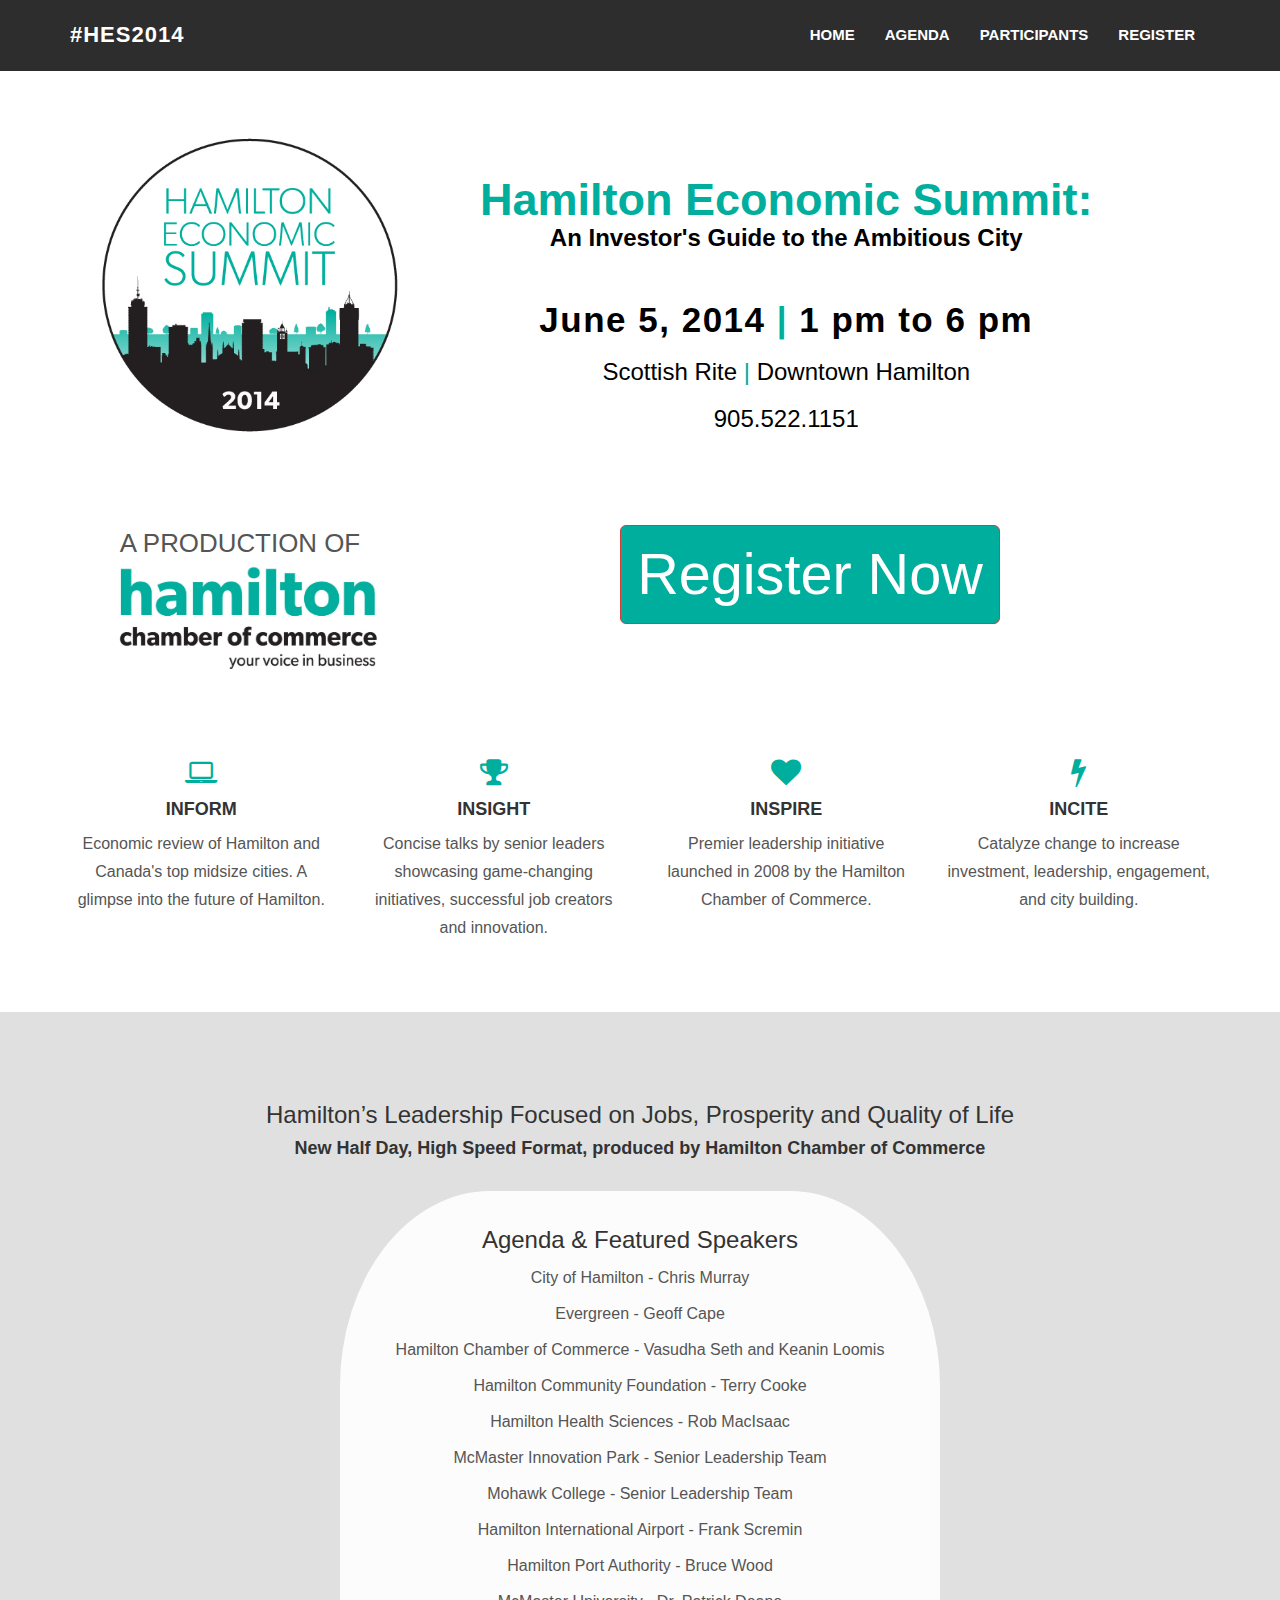
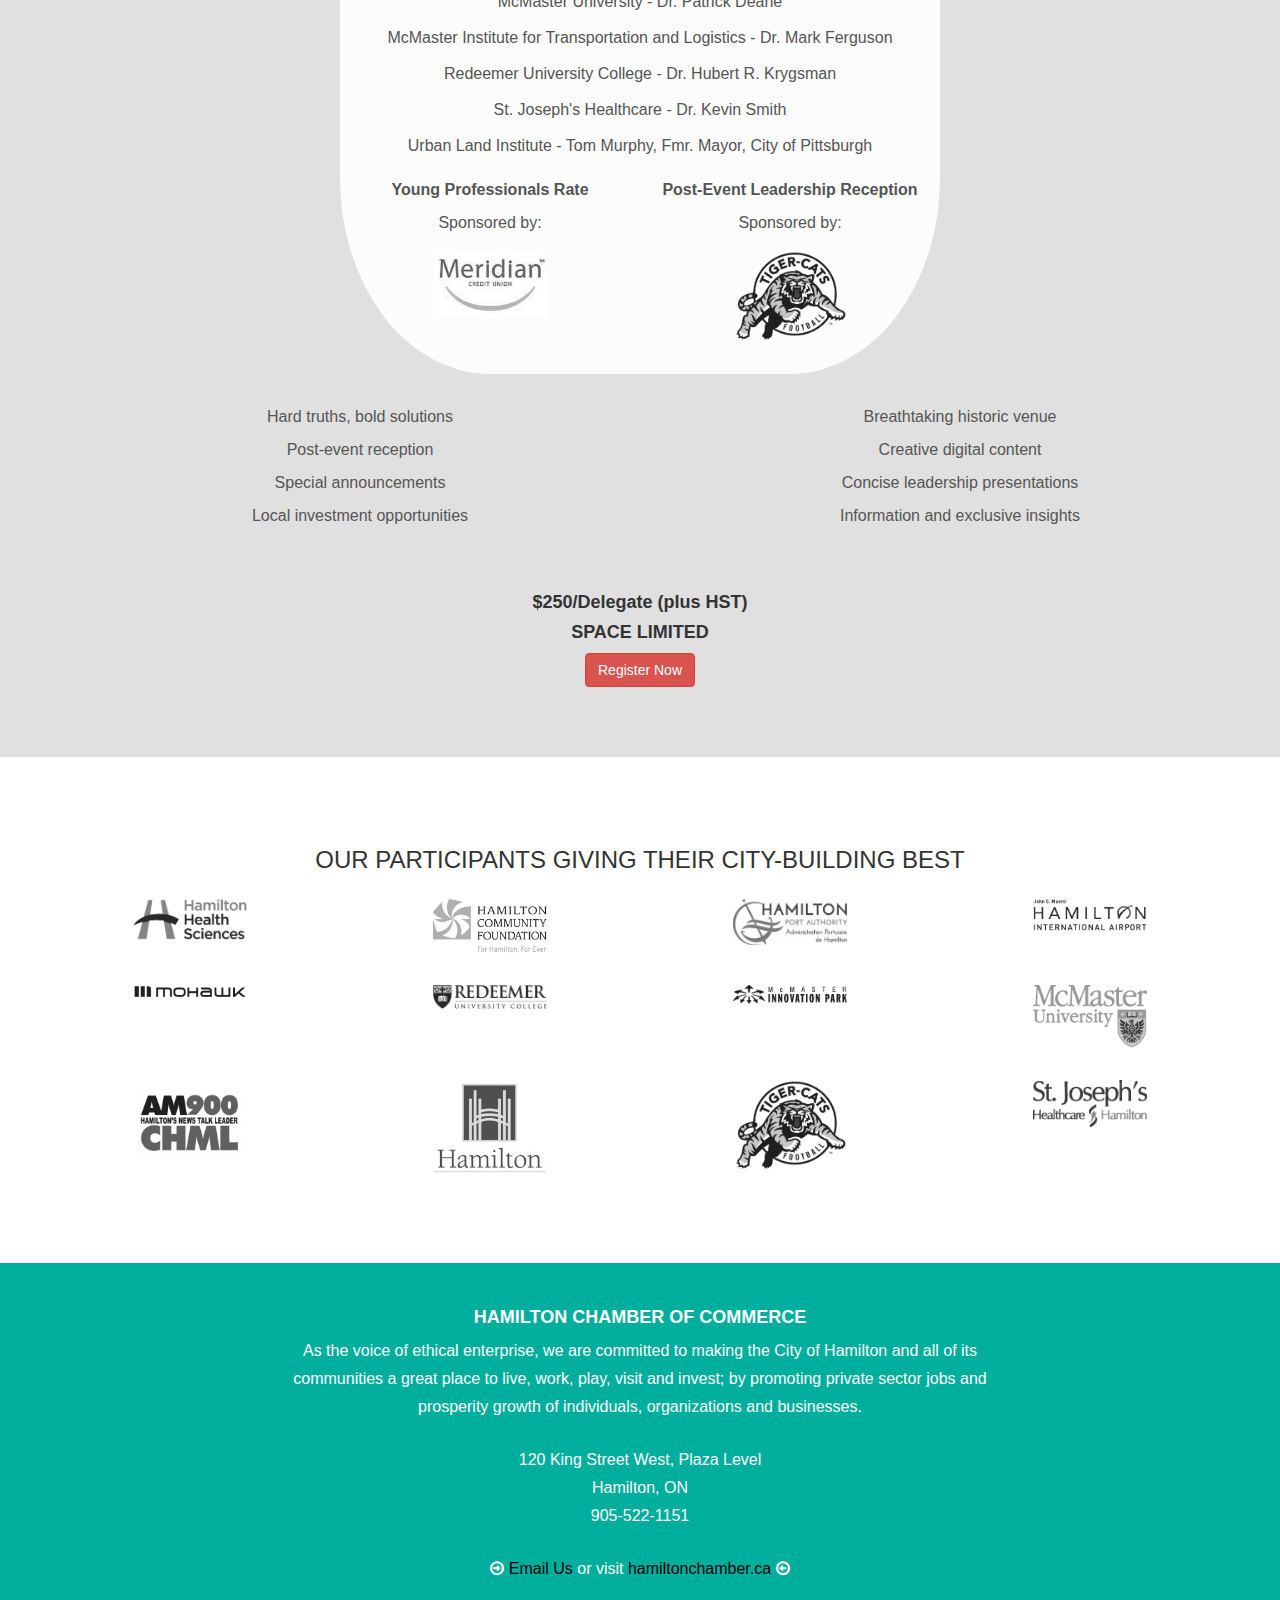
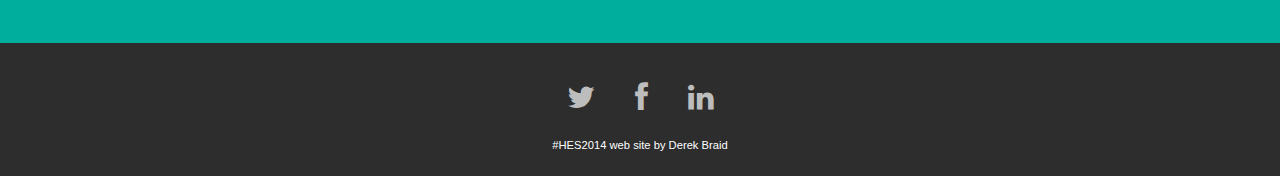
==== index.html @ 6d71427a "sponsor info logos polished" ====
<!DOCTYPE html>
<html lang="en">
  <head>
    <meta charset="utf-8">
    <meta http-equiv="X-UA-Compatible" content="IE=edge">
    <meta name="viewport" content="width=device-width, initial-scale=1.0">
    <meta name="description" content="">
    <meta name="author" content="">
    <link rel="shortcut icon" href="assets/ico/favicon.png">

    <title>Hamilton Economic Summit</title>

    <!-- Bootstrap core -->
    <link href="assets/css/bootstrap.css" rel="stylesheet">
    <link href="assets/css/font-awesome.min.css" rel="stylesheet">

    <!-- Custom styles -->
    <link href="assets/css/main.css" rel="stylesheet">


    <!-- HTML5 shim and Respond.js IE8 support of HTML5 elements and media queries -->
    <!--[if lt IE 9]>
      <script src="https://oss.maxcdn.com/libs/html5shiv/3.7.0/html5shiv.js"></script>
      <script src="https://oss.maxcdn.com/libs/respond.js/1.3.0/respond.min.js"></script>
    <![endif]-->

    <script>
      (function(i,s,o,g,r,a,m){i['GoogleAnalyticsObject']=r;i[r]=i[r]||function(){
      (i[r].q=i[r].q||[]).push(arguments)},i[r].l=1*new Date();a=s.createElement(o),
      m=s.getElementsByTagName(o)[0];a.async=1;a.src=g;m.parentNode.insertBefore(a,m)
      })(window,document,'script','//www.google-analytics.com/analytics.js','ga');

      ga('create', 'UA-50731012-1', 'hamiltoneconomicsummit.ca');
      ga('send', 'pageview');

    </script>
  </head>

  <body>

    <!-- Fixed navbar --> 
    <div class="navbar navbar-inverse navbar-fixed-top">
      <div class="container">
        <div class="navbar-header">
          <button type="button" class="navbar-toggle" data-toggle="collapse" data-target=".navbar-collapse">
            <span class="icon-bar"></span>
            <span class="icon-bar"></span>
            <span class="icon-bar"></span>
          </button>
          <a class="navbar-brand" href="#">#HES2014</a>
        </div>
        <div class="navbar-collapse collapse">
          <ul class="nav navbar-nav navbar-right">
            
            <li><a href="#">HOME</a></li>
            <li><a href="#format">AGENDA</a></li>
            <li><a href="#participants">PARTICIPANTS</a></li>
            <li><a href="https://events.r20.constantcontact.com/register/eventReg?oeidk=a07e96bei15f9af82a2&oseq=&c=&ch=" target="_blank">REGISTER</a></li>
          </ul>
        </div><!--/.nav-collapse -->
      </div>
    </div>

	<div id="headerwrap">
		<div class="container">
			<div class="row centered">
				
        <div class="col-lg-4 jumbo">
          <img id="logo"  src="assets/img/HESLogo.jpg" alt="Hamilton Economic Summit logo"> 
        </div>
  			
      	<div class="col-lg-7 jumbo-text">
          <div>
            <h1>Hamilton Economic Summit:</h1>
            <h3><strong>An Investor's Guide to the Ambitious City</strong></h3>
          </div>

          <div id="location">
            <h2>June 5, 2014 <span class="pipes">|</span> 1 pm to 6 pm</h2>
            <h3>Scottish Rite <span class="pipes">|</span> Downtown Hamilton</h3>
            <h3>905.522.1151</h3>
          </div> 
        </div>

			</div><!-- row -->

      <div class="row">
        <div id="voice" class="container">
              
              <div class="col-lg-4">
                <span id="productionOf">A PRODUCTION OF</span>
                <img src="assets/img/voice.jpg" alt="Hamilton Chamber of Commerce: Your Voice in Business">
              </div>
              <div class="col-lg-8">
                <div id="main-register-btn">
                  <a class="btn btn-danger btn-lg" href="https://events.r20.constantcontact.com/register/eventReg?oeidk=a07e96bei15f9af82a2&oseq=&c=&ch=" target="_blank">Register Now</a>
                </div>
              </div>
              
        </div>
      </div>
      </div>
		</div><!-- container -->
	</div><!-- headerwrap -->

  <!-- 4 I's: Inform, Insight, Inspire, Incite -->
	<div class="container w">
		<div class="row centered">
			<br><br>
			<div class="col-lg-3">
        <i class="fa fa-laptop tilt"></i>
        <h4 class="tilt">INFORM</h4>
        <p>Economic review of Hamilton and Canada's top midsize cities.  A glimpse into the future of Hamilton.</p>
      </div><!-- col-lg-3 -->

      <div class="col-lg-3">
        <i class="fa fa-trophy tilt"></i>
        <h4 class="tilt">INSIGHT</h4>
        <p>Concise talks by senior leaders showcasing game-changing initiatives, successful job creators and innovation.</p>
      </div><!-- col-lg-3 -->

      <div class="col-lg-3">
				<i class="fa fa-heart tilt"></i>
				<h4 class="tilt">INSPIRE</h4>
				<p>Premier leadership initiative launched in 2008 by the Hamilton Chamber of Commerce.</p>
			</div><!-- col-lg-3 -->

      <div class="col-lg-3">
        <i class="fa fa-flash tilt"></i>
        <h4 class="tilt">INCITE</h4>
        <p>Catalyze change to increase investment, leadership, engagement, and city building.</p>
      </div><!-- col-lg-3 -->
		</div><!-- row -->
		<br>
		<br>
	</div><!-- container -->


	<!-- AGENDA / FORMAT SECTION -->
	<div id="format">
    <div id="dg">
      <div class="container">
        <div class="row centered">
          <h3>Hamilton’s Leadership Focused on Jobs, Prosperity and Quality of Life</h3>
          <h4>New Half Day, High Speed Format, produced by Hamilton Chamber of Commerce</h4>
          <br>
          
          <div class="agenda-container">

            <div class="row">
              
                <div id="agen" class="col-sm-6 col-sm-offset-3">
                  <h3>Agenda & Featured Speakers</h3>
                  <p>City of Hamilton - Chris Murray</p>
                  <p>Evergreen - Geoff Cape</p>
                  <p>Hamilton Chamber of Commerce - Vasudha Seth and Keanin Loomis</p>
                  <p>Hamilton Community Foundation - Terry Cooke</p>
                  <p>Hamilton Health Sciences - Rob MacIsaac</p>
                  <p>McMaster Innovation Park - Senior Leadership Team</p>
                  <p>Mohawk College - Senior Leadership Team</p>
                  <p>Hamilton International Airport - Frank Scremin</p>
                  <p>Hamilton Port Authority - Bruce Wood</p>
                  <p>McMaster University - Dr. Patrick Deane</p>
                  <p>McMaster Institute for Transportation and Logistics - Dr. Mark Ferguson</p>
                  <p>Redeemer University College - Dr. Hubert R. Krygsman</p>
                  <p>St. Joseph's Healthcare - Dr. Kevin Smith</p>
                  <p>Urban Land Institute - Tom Murphy, Fmr. Mayor, City of Pittsburgh</p>
                  <div id="sponsors">
                    <div class="col-sm-6"><p><strong>Young Professionals Rate</strong></p>
                    Sponsored by: <div><img src="assets/img/partLogos/MeridLogo.jpeg" alt=""></div>
                    </div>
                    
                    <div class="col-sm-6"><p><strong>Post-Event Leadership Reception</strong></p>
                    Sponsored by: <div><img src="assets/img/partLogos/CatsLogo.gif" alt=""></div>
                    </div>
                  </div>
                </div>


            </div>
            
            <div class="row">

                <div class="col-md-6">
                  <ul>Hard truths, bold solutions</ul>
                  <ul>Post-event reception</ul>
                  <ul>Special announcements</ul>
                  <ul>Local investment opportunities</ul>
                </div>
                <div class="col-md-6">
                  <ul>Breathtaking historic venue</ul>
                  <ul>Creative digital content</ul>
                  <ul>Concise leadership presentations</ul>
                  <ul>Information and exclusive insights</ul>
                </div>
            </div>
          </div>
        <br/>
        <br/>
        <div id="price" class="col-lg-12">
        <h4>$250/Delegate (plus HST)</h4>
        <h4>SPACE LIMITED</h4>
        <a class="btn btn-danger" href="https://events.r20.constantcontact.com/register/eventReg?oeidk=a07e96bei15f9af82a2&oseq=&c=&ch=" target="_blank">Register Now</a>
        </div>
        </div><!-- row -->
      </div><!-- container -->
    </div><!-- DG --> 
  </div><!-- format -->

  <!-- PARTICIPANTS -->
	<div id="lg">
		<div id="participants" class="container">
			<div class="row centered">
        <h3>OUR PARTICIPANTS GIVING THEIR CITY-BUILDING BEST</h3>

        <div class="row">

          <div class="col-sm-3">
            <img src="assets/img/partLogos/HHS_RGB.jpg" alt="">
          </div>
  				<div class="col-sm-3">
  					<img src="assets/img/partLogos/HCFLogo.jpg" alt="">
  				</div>
  				<div class="col-sm-3">
  					<img src="assets/img/partLogos/HPALogo.jpg" alt="">
  				</div>
  				<div class="col-sm-3">
  					<img src="assets/img/partLogos/AirportLogo.png" alt="">
  				</div>

        </div>

        <div class="row">

          <div class="col-sm-3">
            <img src="assets/img/partLogos/MohawkLogo.jpg" alt="">
          </div>
          <div class="col-sm-3">
            <img src="assets/img/partLogos/RedeemLogo.jpg" alt="">
          </div>
          <div class="col-sm-3">
            <img src="assets/img/partLogos/MIPLogo.gif" alt="">
          </div>
          <div class="col-sm-3">
            <img src="assets/img/partLogos/MacLogo.jpg" alt="">
          </div>

        </div>

        <div class="row">
          
          <div class="col-sm-3">
            <img src="assets/img/partLogos/chmlLogo.png" alt="">
          </div>
          <div class="col-sm-3">
            <img src="assets/img/partLogos/CityLogo.jpg" alt="">
          </div>
          <div class="col-sm-3">
            <img src="assets/img/partLogos/CatsLogo.gif" alt="">
          </div>
          <div class="col-sm-3">
            <img src="assets/img/partLogos/StJoeLogo.png" alt="">
          </div>
        
        </div>
        

			</div><!-- row -->
		</div><!-- container -->
	</div><!-- dg -->
	
	<!-- HAMILTON CHAMBER -->
	<div id="r">
		<div class="container">
			<div class="row centered">
				<div class="col-lg-8 col-lg-offset-2">
					<h4>HAMILTON CHAMBER OF COMMERCE</h4>
					<p>As the voice of ethical enterprise, we are committed to making the City of Hamilton and all of its communities a great place to live, work, play, visit and invest; by promoting private sector jobs and prosperity growth of individuals, organizations and businesses.</p>
          <p>120 King Street West, Plaza Level<br/>
            Hamilton, ON<br/>
            905-522-1151<br/>
          </p>

          <div class="contact-links">   
            <p><i class="fa fa-arrow-circle-o-right"><a href="mailto:hcc@hamiltonchamber.ca?Subject=#HES2014"></i> Email Us</a><span> or visit </span>
            <a href="http://www.hamiltonchamber.ca" target="_blank">hamiltonchamber.ca </a><i class="fa fa-arrow-circle-o-left"></i>
            </p>
          </div>

				</div>
			</div><!-- row -->
		</div><!-- container -->
	</div><!-- r wrap -->
	
	
	<!-- FOOTER -->
	<div id="f">
		<div id="social" class="container">
			<div class="row centered">
				<a href="http://twitter.com/hamiltonchamber" target="_blank"><i class="fa fa-twitter"></i></a><a href="https://www.facebook.com/pages/Hamilton-Chamber-of-Commerce/140038556040986" target="_blank"><i class="fa fa-facebook"></i></a><a href="http://www.linkedin.com/company/hamilton-chamber-of-commerce" target="_blank"><i class="fa fa-linkedin"></i></a>
			</div><!-- row -->
      <div id="dev" class="row centered"><a href="http://www.cacheflow.ca" target="_blank">#HES2014 web site by Derek Braid</a></div>
		</div><!-- container -->
	</div><!-- Footer -->


    <!-- Bootstrap, jQuery, Scroll JavaScript
    ================================================== -->
    <script src="https://code.jquery.com/jquery-1.10.2.min.js"></script>
    <script src="assets/js/bootstrap.min.js"></script>
  </body>
</html>
---- assets/css/main.css ----
/*
 * Original Author: Carlos Alvarez
 * URL: http://alvarez.is
 *
 * Project Name: SPOT - Free Bootstrap 3 Theme
 * Version: 1.0
 * URL: http://blacktie.co
 *
 * Adapted by Derek Braid.
 */
 
/* FONTS */
@import url(http://fonts.googleapis.com/css?family=Lato:300,400,700,900);
@import url(http://fonts.googleapis.com/css?family=Raleway:400,300,700,900);

/* OVERALL ASPECT */

body {
  background-color: #fff;
    
    font-weight: 300;
    font-size: 16px;
    color: #555;

    -webkit-font-smoothing: antialiased;
    /*-webkit-overflow-scrolling: touch;*/
    
    margin-top: 70px;
}

/* Titles */
h1, h2, h3, h4, h5, h6 {
    font-weight: 500;
    color: #333;
}


/* Paragraph & Typographic */
p {
    line-height: 28px;
    margin-bottom: 25px;
}

.centered {
    text-align: center;
}

/* Links */
a {
    color: #000000;
    word-wrap: break-word;

    -webkit-transition: color 0.1s ease-in, background 0.1s ease-in;
    -moz-transition: color 0.1s ease-in, background 0.1s ease-in;
    -ms-transition: color 0.1s ease-in, background 0.1s ease-in;
    -o-transition: color 0.1s ease-in, background 0.1s ease-in;
    transition: color 0.1s ease-in, background 0.1s ease-in;
}

a:hover,
a:focus {
    color: #7b7b7b;
    text-decoration: none;
    outline: 0;
}

a:before,
a:after {
    -webkit-transition: color 0.1s ease-in, background 0.1s ease-in;
    -moz-transition: color 0.1s ease-in, background 0.1s ease-in;
    -ms-transition: color 0.1s ease-in, background 0.1s ease-in;
    -o-transition: color 0.1s ease-in, background 0.1s ease-in;
    transition: color 0.1s ease-in, background 0.1s ease-in;
}

 hr {
    display: block;
    height: 1px;
    border: 0;
    border-top: 1px solid #ccc;
    margin: 1em 0;
    padding: 0;
}


.navbar {
	font-weight: 800;
	font-size: 15px;
	padding-top: 10px;
	padding-bottom: 10px;
}

.navbar-inverse {
	background: #2d2d2d;
	border-color: #2d2d2d;
}

.navbar-inverse .navbar-nav > .active > a {
	background: #00AE9D
}

.navbar-inverse .navbar-brand {
	color: #999999;
	font-weight: bolder;
	font-size: 22px;
	letter-spacing: 1px;
}

.navbar-inverse .navbar-brand:hover,
.navbar-inverse .navbar-brand:focus {
    color: #00AE9D;     
}

.navbar-inverse .navbar-brand,
.navbar-inverse .navbar-nav > li > a {
	color: #FFF;
}

/*TILT*/
.tilt {
  -webkit-transition: all 0.5s ease;
     -moz-transition: all 0.5s ease;
       -o-transition: all 0.5s ease;
      -ms-transition: all 0.5s ease;
          transition: all 0.5s ease;
}
 
.tilt:hover {
  -webkit-transform: rotate(-10deg);
     -moz-transform: rotate(-10deg);
       -o-transform: rotate(-10deg);
      -ms-transform: rotate(-10deg);
          transform: rotate(-10deg);
}

/* ==========================================================================
   Wrap Sections
   ========================================================================== */

.jumbo-text div {
    color: black;
}

#logo {
    height: 25em;
}

#agen {
    background-color: #fcfcfc;
    border-radius: 25%;
    margin-bottom: 2em;
    padding: 1em 0 1em 0;
}

.agenda-container p {
    margin-bottom: 0.5em;
    margin-top: 0.5em;
}

.agenda-container p,
.agenda-container ul {
    font-weight: 500;
}

#participants img,
#sponsors img {
    overflow: hidden;
    width: 54%;
    height: auto;
    padding: 1em;
    margin-top: 10px

    filter: url(filters.svg#grayscale); /* Firefox 3.5+ */
    filter: gray; /* IE6-9 */
    -webkit-filter: grayscale(1); /* Google Chrome, Safari 6+ & Opera 15+ */
}

@media (max-width: 1198px) {
  #participants img  {
    max-width: 50%;
  }
}

@media (max-width: 768px) {
  #participants img  {
    max-width: 23%;
  }
}

@media (max-width: 450px) {
  #participants img  {
    max-width: 33%;
  }
}

.pipes {
    color: #00AE9D;
}

#productionOf {
    font-size: 1.35em;
}

#voice {
    margin-left: -20px;
    font-size: 1.2em;
    text-align: center; 
}

#voice img {
    height: 6em;
}

#voice .btn {
    font-size: 3em;
    background-color: #00AE9D;
}

.contact-btn {
    background-color: #00AE9D;
    color: white;
}

#headerwrap {
	margin-top: 125px;
    text-align:center;
	min-height: 500px;
	width: 100%;
}

#headerwrap h1 {
	margin-top: 50px;
    margin-bottom: -20px;
	color: #00AE9D;
	font-size: 45px;
	font-weight: 900;
}

#headerwrap h2 {
	color: black;
	font-size: 35px;
	font-weight: 600;
	letter-spacing: 1.5px;
    margin-top: 50px;
}

#headerwrap h3 {
    color: black;
    font-weight: 500;
}

#location {
    line-height: 0.1em;
}

/* Dark Grey Wrap */
#dg {
	background: #e0e0e0;
	padding-top: 70px;
	padding-bottom: 70px;
	text-align: center;
}

#dg h4 {
	font-weight: 700;
}

#dg li {
    line-height: 1.5em;
    font-size: 1.1em;
}

#price {
    margin-top: 10px;
}

/* Light Grey */
#lg {
	background: #FFF;
	padding-top: 70px;
	padding-bottom: 70px;
	text-align: center;
}

#lg h4 {
	font-weight: 700;
}


/* Red Wrap */
#r {
	background: #00AE9D;
	padding-top: 35px;
	padding-bottom: 35px;
}

#r h4 {
	color: white;
	font-weight: 700;
}

#r p {
	color: white;
}

/* Blue Wrap */

#blue {
	background: #3498db;
	padding-top: 35px;
	padding-bottom: 35px;
}

#blue h4 {
	color: white;
	font-weight: 700;
}

#blue p {
	color: white;
}

/* Footer Wrap */
#f {
	background: #2d2d2d;
	padding-top: 20px;
	padding-bottom: 20px;
}

#f i {
	color: #bdbdbd;
	font-size: 30px;
	padding: 20px;
}

#f i:hover {
	color: #00AE9D;
}

#dev a {
    font-size: 0.7em;
    color: white;
}

/****** SECTIONS *****/

.w {
	padding-top: 35px;
    text-shadow: 1px 1px #FFF;
    font-weight: 500;
}

.w h4 {
	font-weight: 700;
}

.w i {
	color: #00AE9D;
	font-size: 30px;
}


.wb {
	padding-top: 35px;
	margin-bottom: 0px;
}

.wb h4 {
	font-weight: 700;
}

.desc {
	padding-top: 35px;
}

.desc h4 {
	font-weight: 700;
}

.desc i {
	color: #00AE9D;
	font-size: 12px;
	padding: 5px;
}

/***** MODAL CONTACT *****/
.modal-content {
	border-radius: 0px;

}

.modal-header {
	background-color: #00AE9D;
	color: white;
}

.modal-header h4 {
	font-weight: 700;
    color: white;
}
.navbar-inverse .navbar-nav > li > a:hover, 
.navbar-inverse .navbar-nav > li > a:focus {
    color: #00AE9D;
}

.modal-body {
	background: #f2f2f2;
    
    font-weight: 300;
    font-size: 16px;
    color: #555;
}

.modal-footer {
	background: #f2f2f2;
	margin-top: 0px; 
}

/* ==========================================================================
   Pricing Tables
   ========================================================================== */
   
.pricing-option {
    padding-bottom: 40px;
}

.pricing-option .pricing-top {
    position: relative;
    background: #222;
    color: white;
    text-align: center;
    font-weight: bold;

    padding: 40px 20px 30px 20px;
    -webkit-box-sizing: border-box;
    -moz-box-sizing: border-box;
    box-sizing: border-box;
}

.pricing-option .pricing-top .special-label {
    display: block;
    width: 100%;
    position: absolute;
    top: 0;
    left: 0;
    background: #1abc9c;
    text-transform: uppercase;
    font-size: 15px;
    font-weight: bold;
    padding: 3px 0;
}

.special .pricing-top {
    background: black;
}

.pricing-option .pricing-edition {
    text-transform: uppercase;
    display: block;
    font-size: 25px;
    letter-spacing: 8px;
}

.pricing-option .price {
    display: inline-block;
    position: relative;
}

.pricing-option .price sup {
    position: absolute;
    top: 50px;
    left: -10px;
    font-size: 24px;
}

.pricing-option .price .price-amount {
    font-size: 108px;
    letter-spacing: -4px;
}

.pricing-option .price small {
    position: relative;
    left: -10px;
    font-size: 18px;
}

.pricing-option ul {
    list-style: none;
    margin: 0;
    background: #eee;
    text-align: center;
    padding-left: 0px;
}

.pricing-option ul li {
    border-bottom: solid 1px #e1e1e1;
    padding-top: 20px;
    padding-bottom: 20px;
}

.pricing-option .pricing-signup {
    display: block;
    text-align: center;
    font-size: 18px;
    font-weight: bold;
    padding: 15px 10px;
    color: white;
    background: #1abc9c;
}

.pricing-option .pricing-signup:hover {
    background: #00AE9D;
}
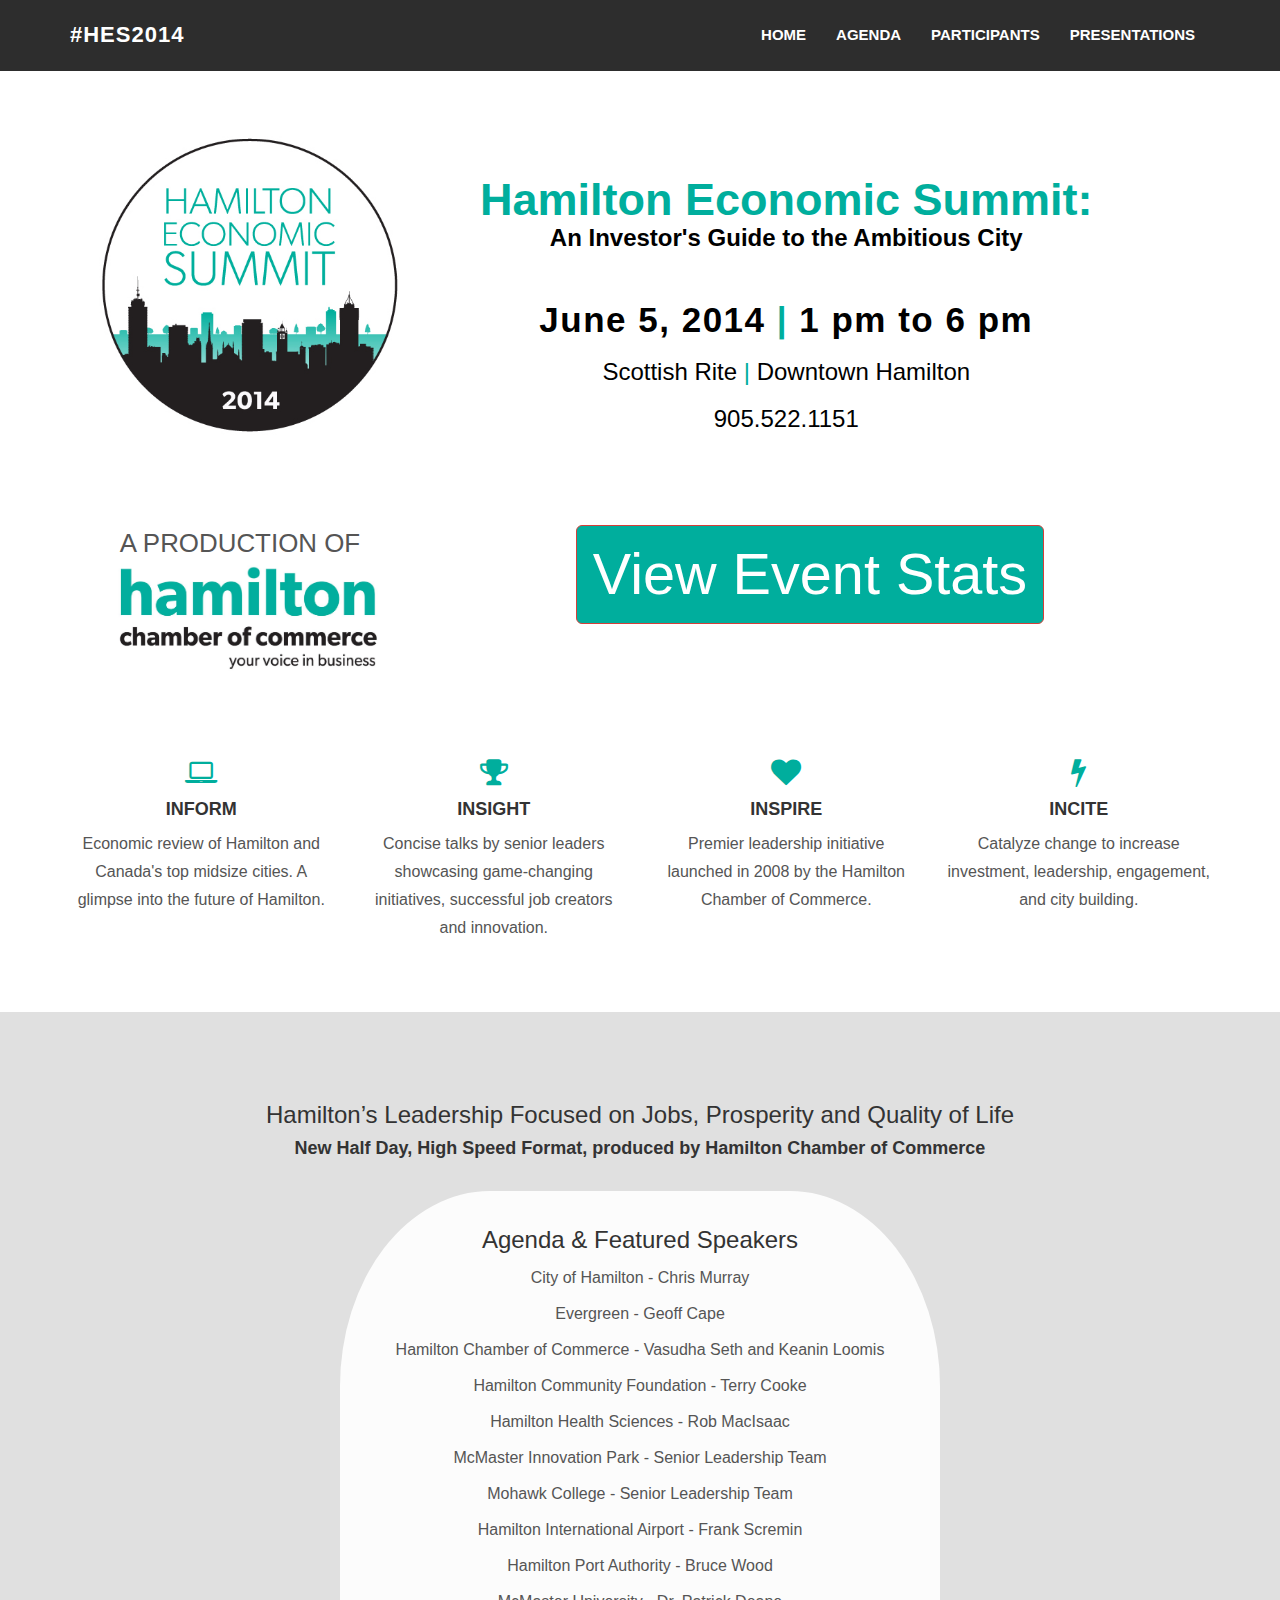
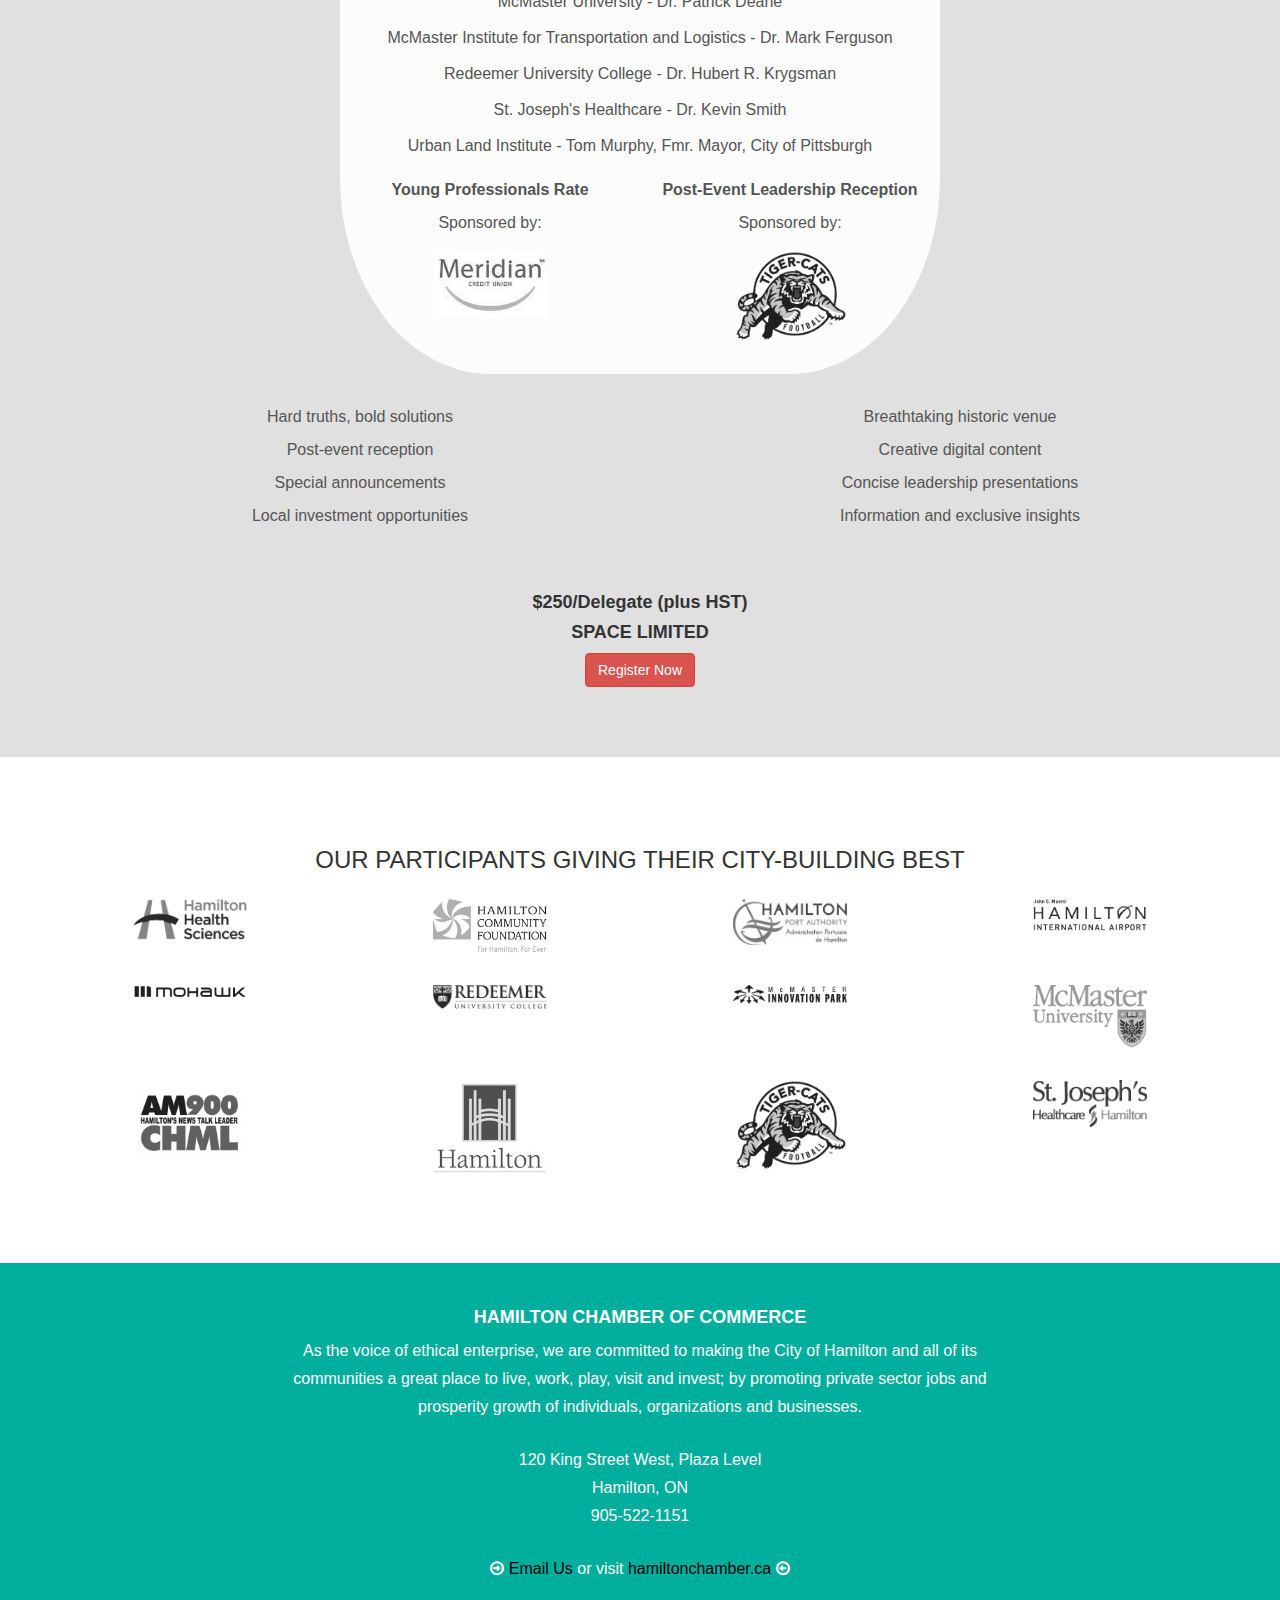
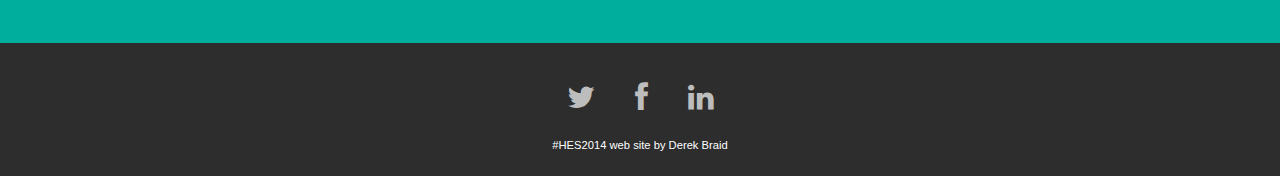
==== commit 11abe90a: "migrated assets for main d3 charts, restyled home page, headers" ====
--- a/index.html
+++ b/index.html
@@ -55,7 +55,7 @@
             <li><a href="#">HOME</a></li>
             <li><a href="#format">AGENDA</a></li>
             <li><a href="#participants">PARTICIPANTS</a></li>
-            <li><a href="https://events.r20.constantcontact.com/register/eventReg?oeidk=a07e96bei15f9af82a2&oseq=&c=&ch=" target="_blank">REGISTER</a></li>
+            <li><a href="/economy-animation.html" target="_blank">PRESENTATIONS</a></li>
           </ul>
         </div><!--/.nav-collapse -->
       </div>
@@ -93,7 +93,7 @@
               </div>
               <div class="col-lg-8">
                 <div id="main-register-btn">
-                  <a class="btn btn-danger btn-lg" href="https://events.r20.constantcontact.com/register/eventReg?oeidk=a07e96bei15f9af82a2&oseq=&c=&ch=" target="_blank">Register Now</a>
+                  <a class="btn btn-danger btn-lg" href="/economy-animation.html" target="_blank">View Event Stats</a>
                 </div>
               </div>
               
--- a/assets/css/main.css
+++ b/assets/css/main.css
@@ -510,6 +510,4 @@
 
 .pricing-option .pricing-signup:hover {
     background: #00AE9D;
-}
-
-
+}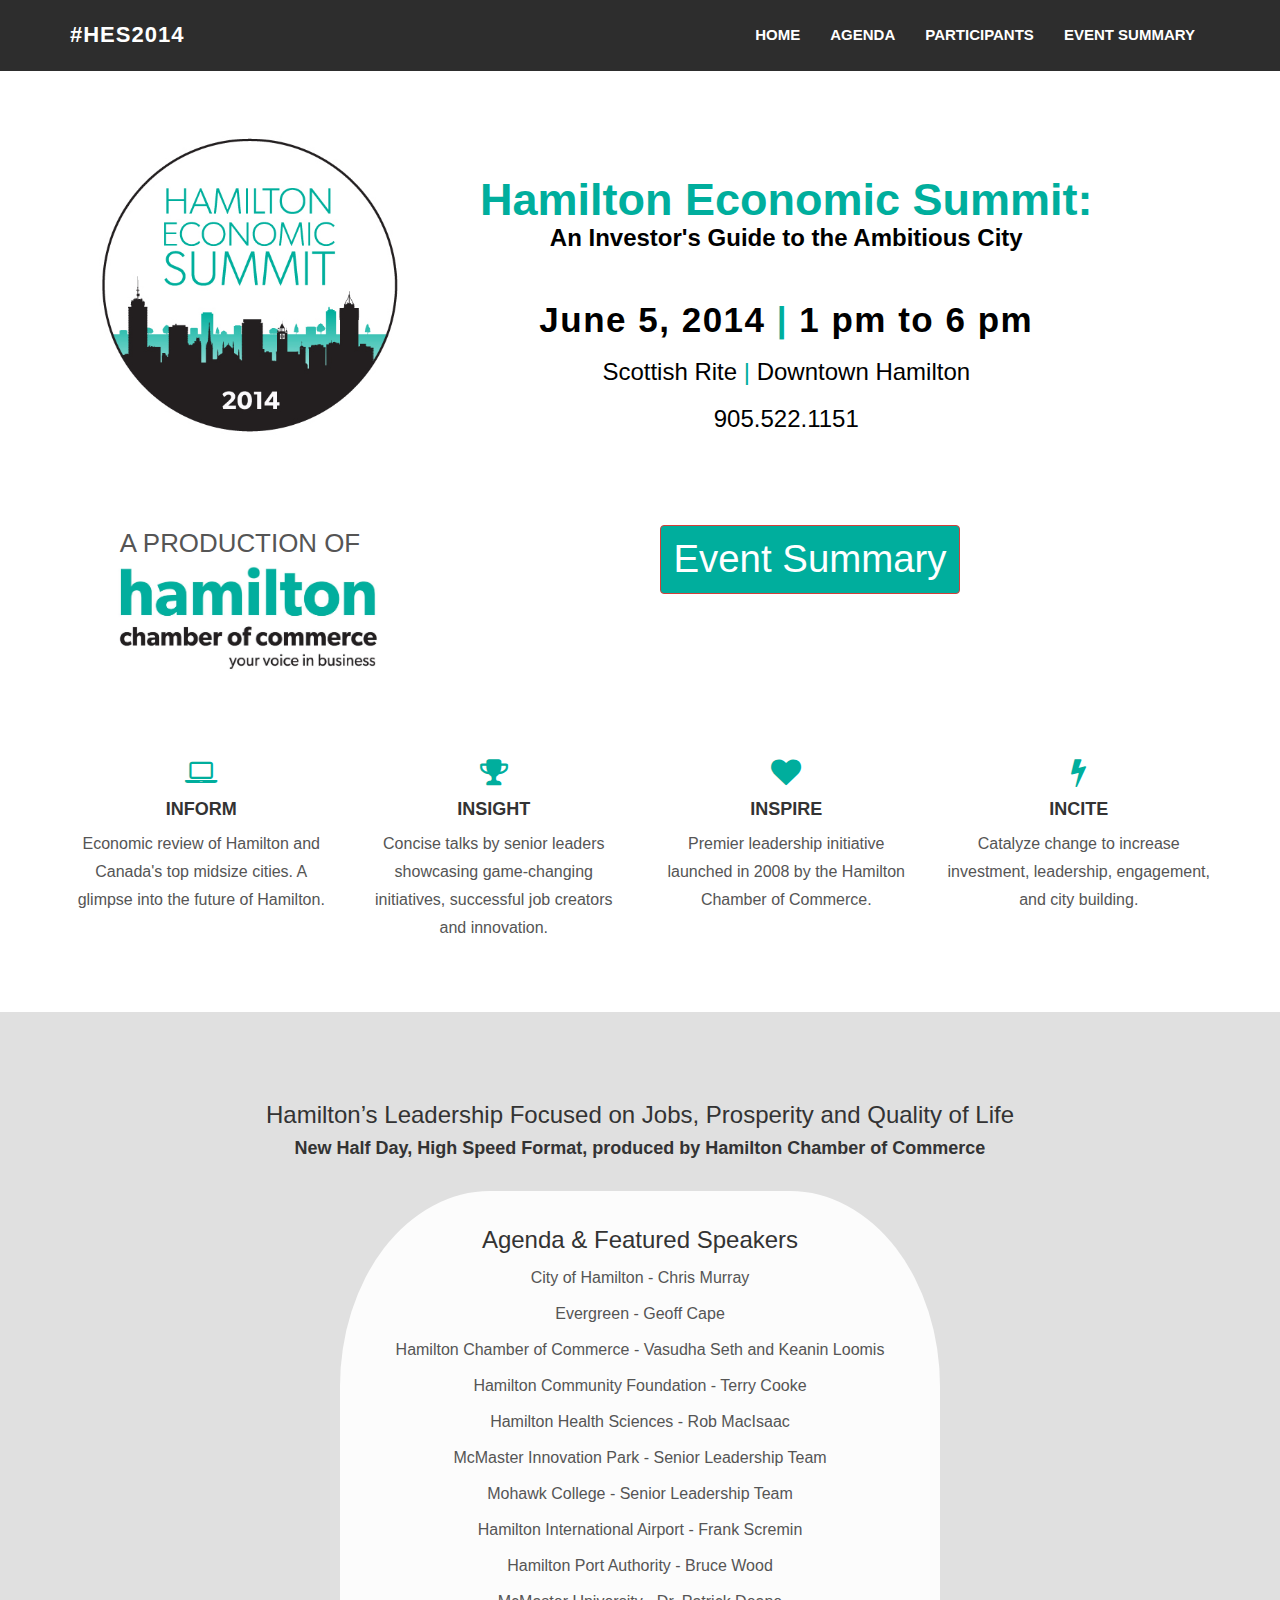
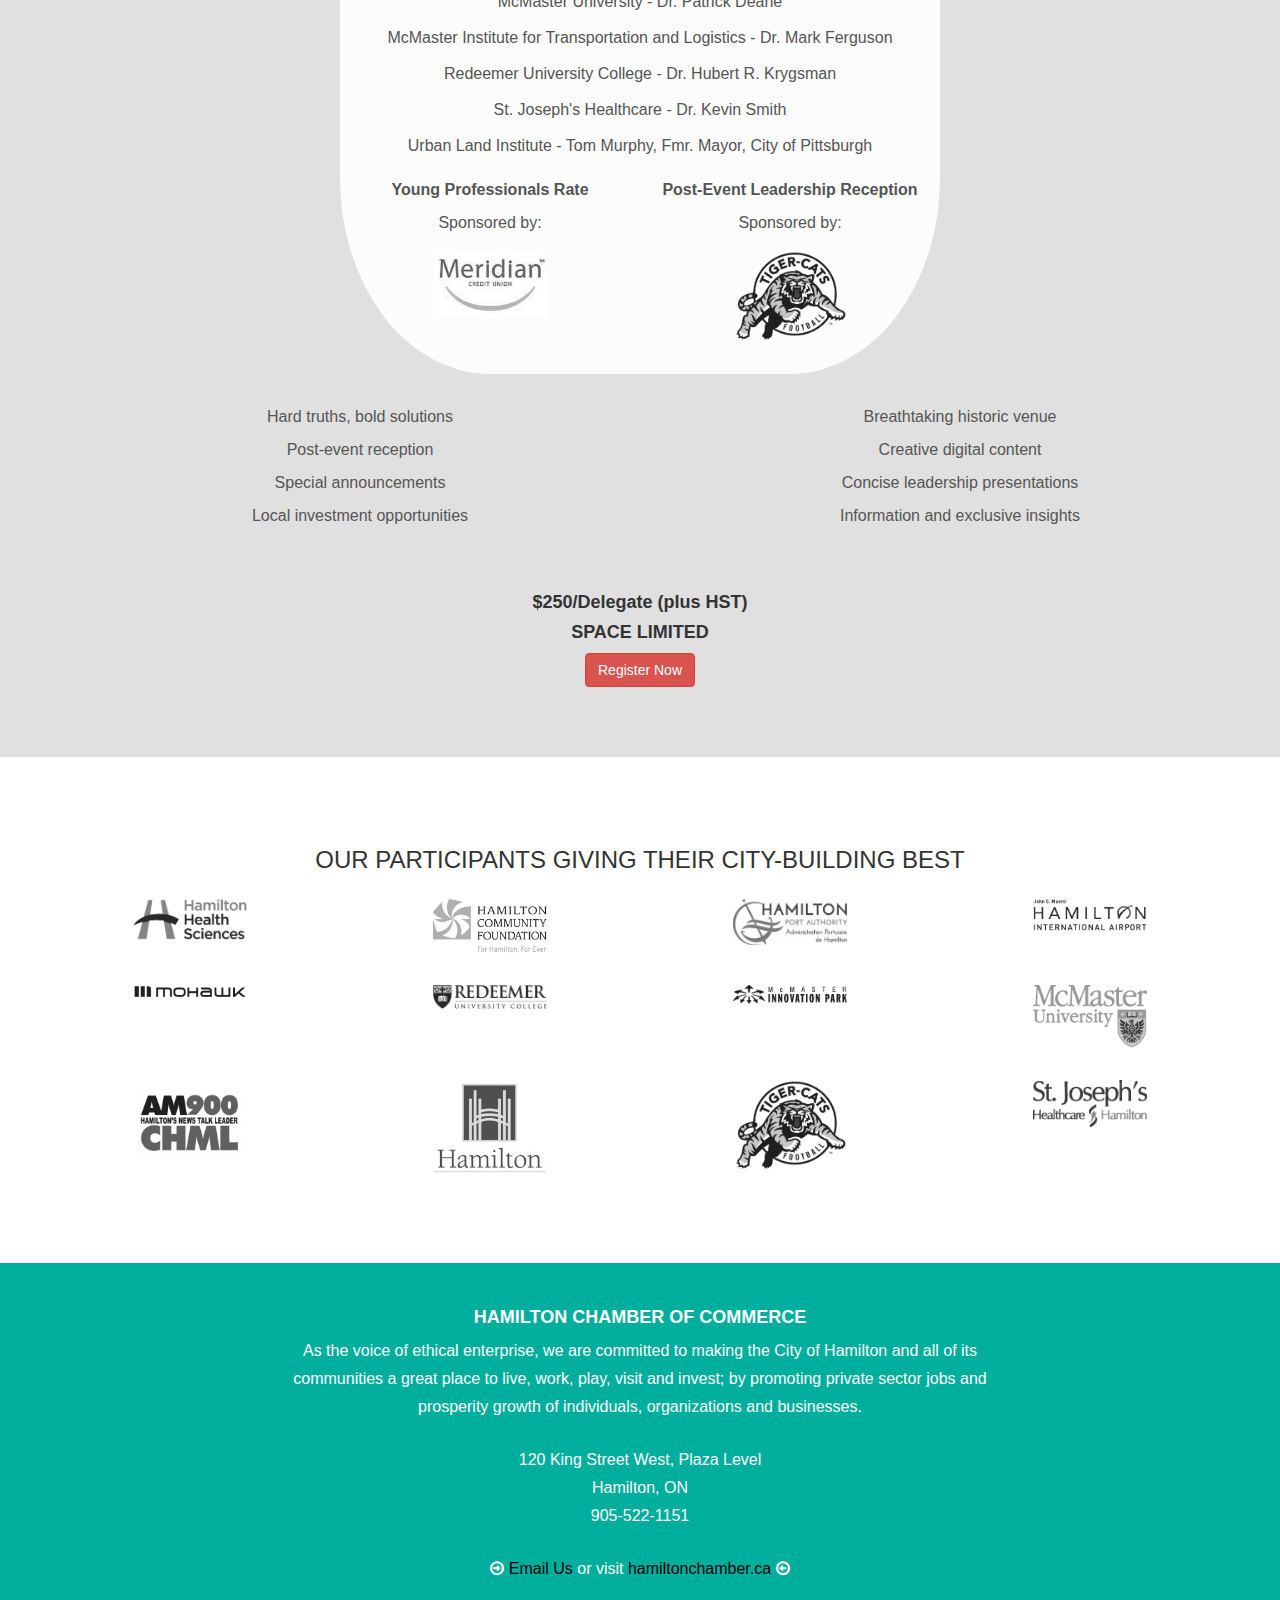
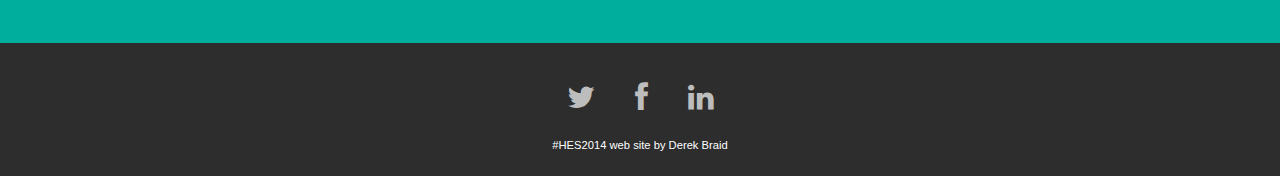
==== commit aa146cef: "adding button to draw with legend" ====
--- a/index.html
+++ b/index.html
@@ -55,7 +55,7 @@
             <li><a href="#">HOME</a></li>
             <li><a href="#format">AGENDA</a></li>
             <li><a href="#participants">PARTICIPANTS</a></li>
-            <li><a href="/economy-animation.html" target="_blank">PRESENTATIONS</a></li>
+            <li><a href="/economy-animation.html" target="_blank">EVENT SUMMARY</a></li>
           </ul>
         </div><!--/.nav-collapse -->
       </div>
@@ -93,7 +93,7 @@
               </div>
               <div class="col-lg-8">
                 <div id="main-register-btn">
-                  <a class="btn btn-danger btn-lg" href="/economy-animation.html" target="_blank">View Event Stats</a>
+                  <a class="btn btn-danger" href="/economy-animation.html" target="_blank">Event Summary</a>
                 </div>
               </div>
               
--- a/assets/css/main.css
+++ b/assets/css/main.css
@@ -212,7 +212,7 @@
 }
 
 #voice .btn {
-    font-size: 3em;
+    font-size: 2em;
     background-color: #00AE9D;
 }
 
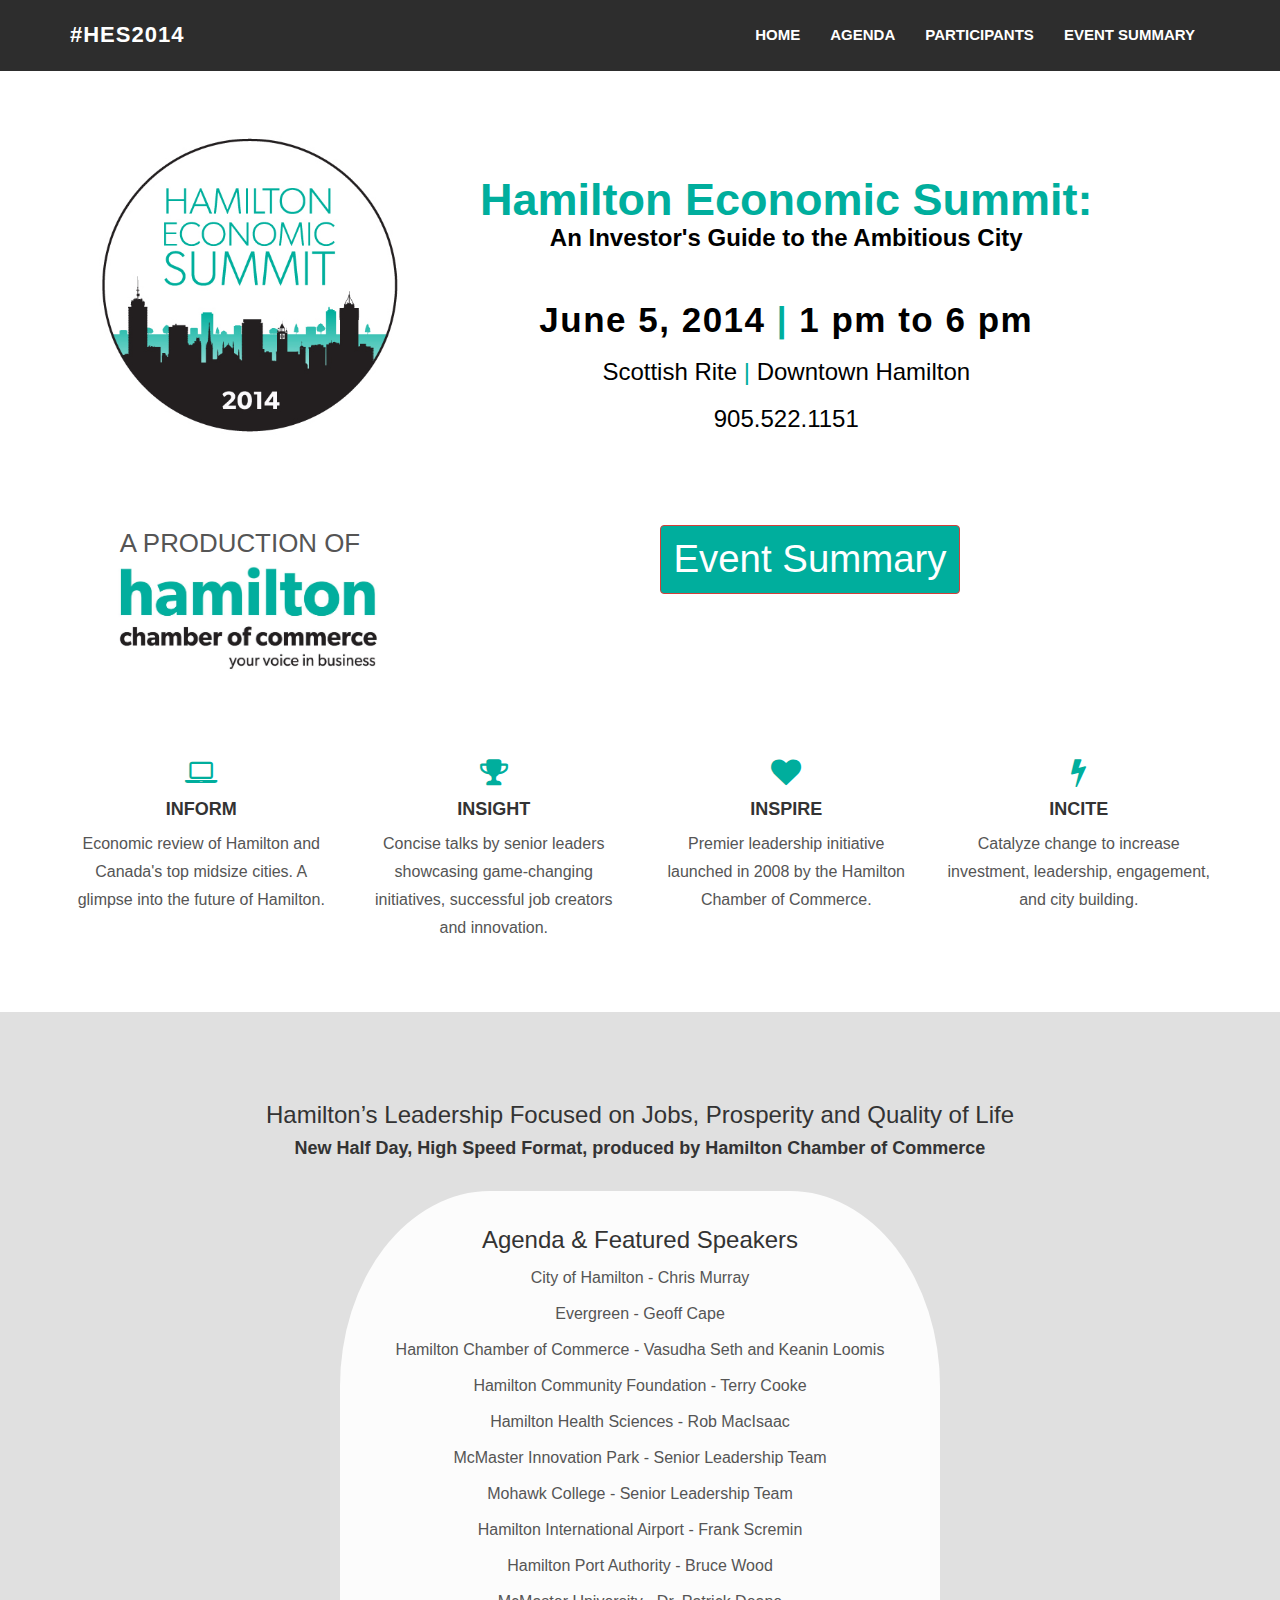
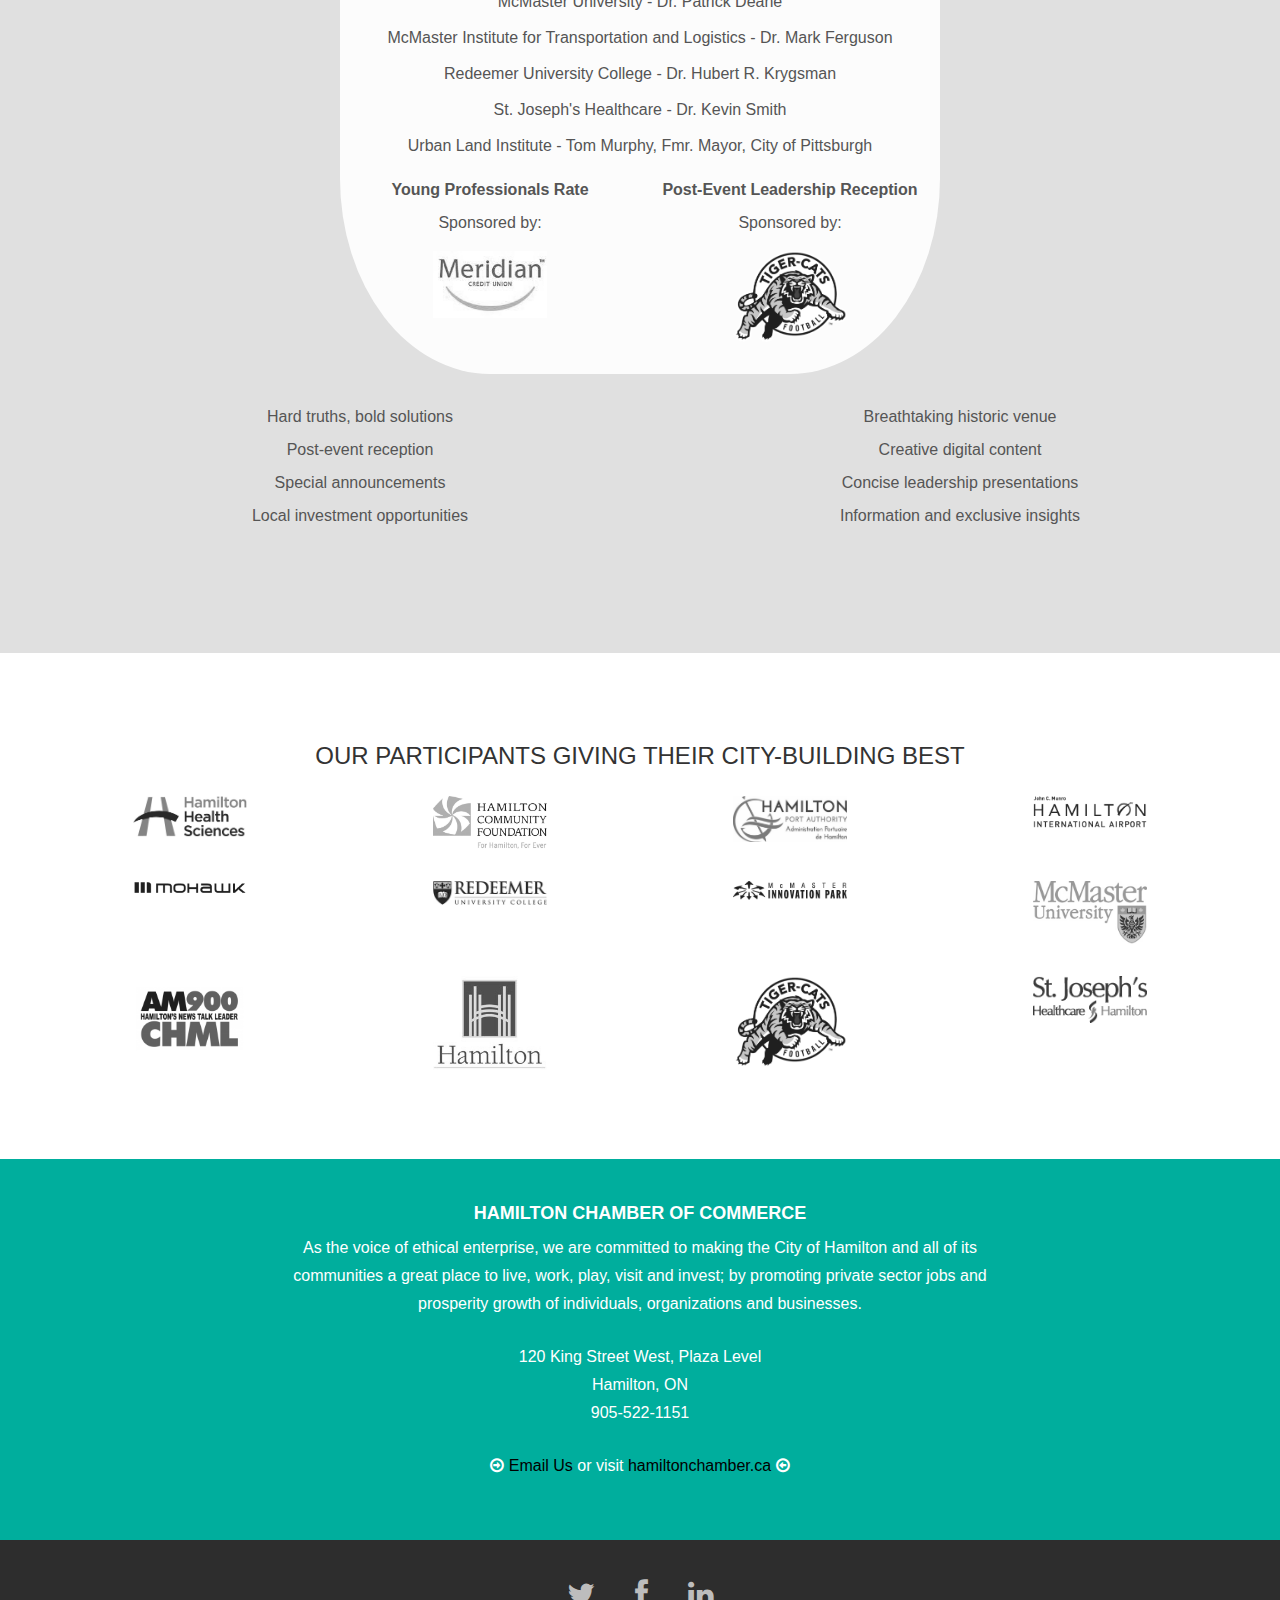
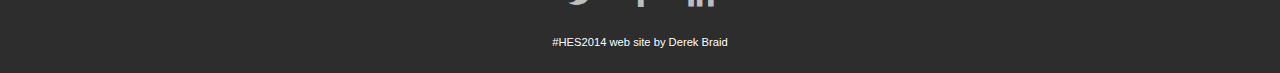
==== commit b9ab2fca: "moved legend, added delay to animate drawing of legend, cleaned up other stuff" ====
--- a/index.html
+++ b/index.html
@@ -197,11 +197,7 @@
           </div>
         <br/>
         <br/>
-        <div id="price" class="col-lg-12">
-        <h4>$250/Delegate (plus HST)</h4>
-        <h4>SPACE LIMITED</h4>
-        <a class="btn btn-danger" href="https://events.r20.constantcontact.com/register/eventReg?oeidk=a07e96bei15f9af82a2&oseq=&c=&ch=" target="_blank">Register Now</a>
-        </div>
+        
         </div><!-- row -->
       </div><!-- container -->
     </div><!-- DG --> 
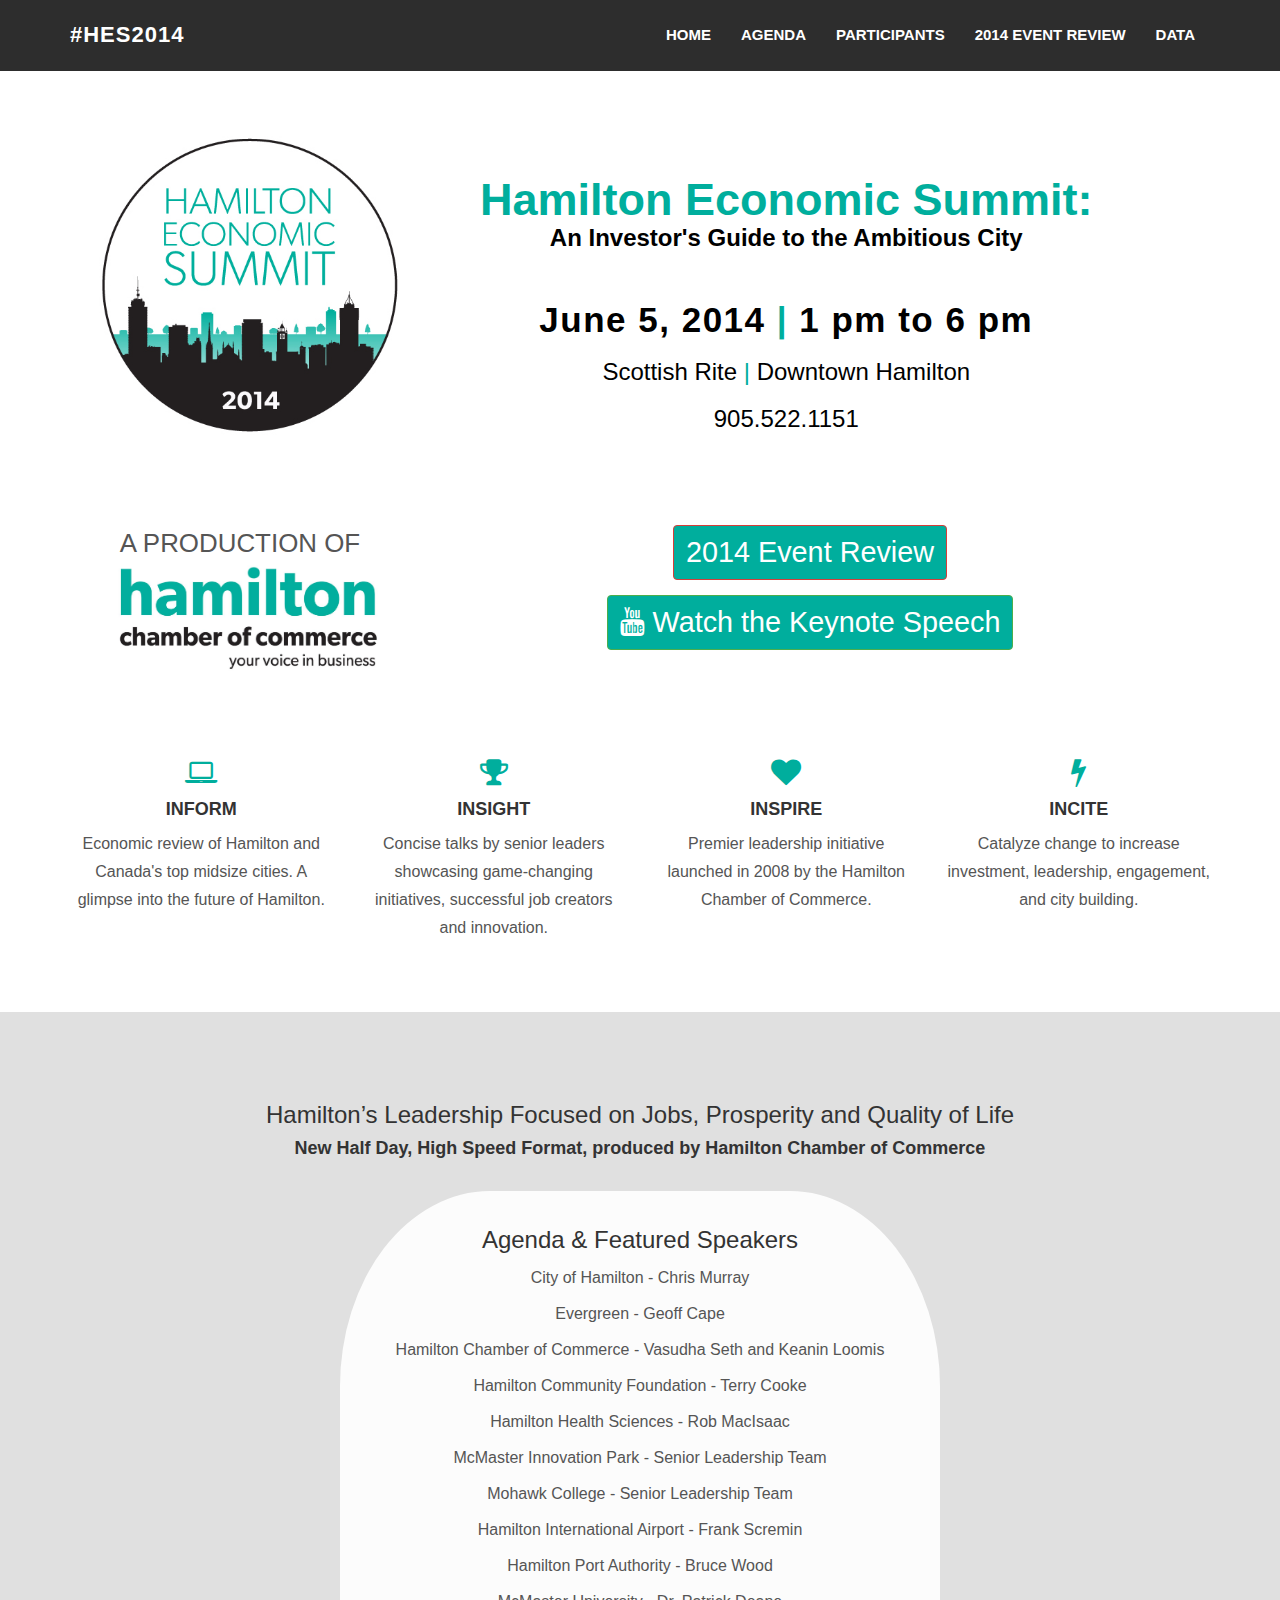
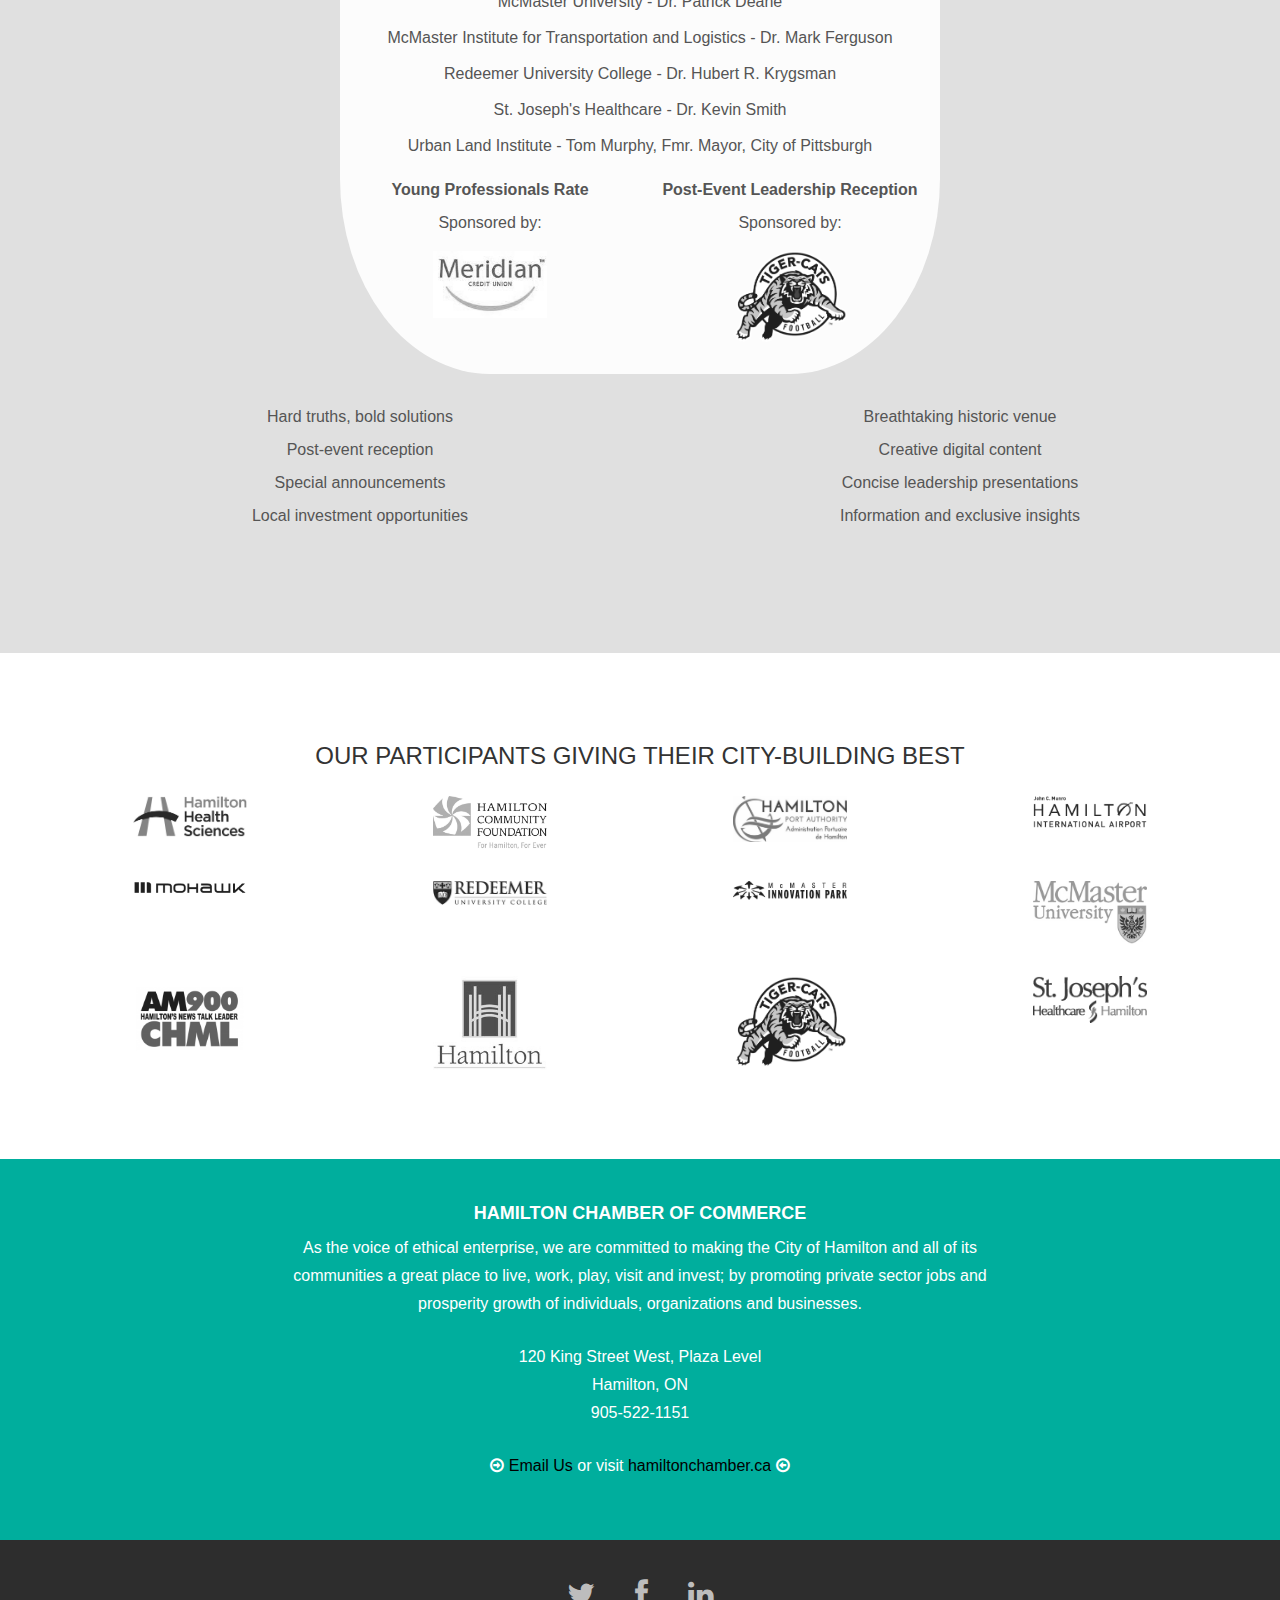
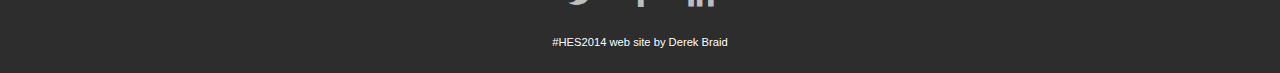
==== commit 1d4381d0: "updated homepage" ====
--- a/index.html
+++ b/index.html
@@ -55,7 +55,8 @@
             <li><a href="#">HOME</a></li>
             <li><a href="#format">AGENDA</a></li>
             <li><a href="#participants">PARTICIPANTS</a></li>
-            <li><a href="/economy-animation.html" target="_blank">EVENT SUMMARY</a></li>
+            <li><a href="http://renewhamilton.ca/category/hamilton-economic-summit/">2014 EVENT REVIEW</a></li>
+            <li><a href="/economy-animation.html">DATA</a></li>
           </ul>
         </div><!--/.nav-collapse -->
       </div>
@@ -93,8 +94,11 @@
               </div>
               <div class="col-lg-8">
                 <div id="main-register-btn">
-                  <a class="btn btn-danger" href="/economy-animation.html" target="_blank">Event Summary</a>
+                  <a class="btn btn-danger" href="http://renewhamilton.ca/category/hamilton-economic-summit/">2014 Event Review</a>
                 </div>
+                
+                  <a class="btn btn-success" href="https://www.youtube.com/watch?v=Tjh0SBOz-eI" target="_blank"> <i class="fa fa-youtube" ></i> Watch the Keynote Speech</a>
+                
               </div>
               
         </div>
@@ -103,7 +107,7 @@
 		</div><!-- container -->
 	</div><!-- headerwrap -->
 
-  <!-- 4 I's: Inform, Insight, Inspire, Incite -->
+  <!-- The Four I's: Inform, Insight, Inspire, Incite -->
 	<div class="container w">
 		<div class="row centered">
 			<br><br>
--- a/assets/css/main.css
+++ b/assets/css/main.css
@@ -212,7 +212,8 @@
 }
 
 #voice .btn {
-    font-size: 2em;
+    font-size: 1.5em;
+    margin-bottom: 0.5em;
     background-color: #00AE9D;
 }
 
